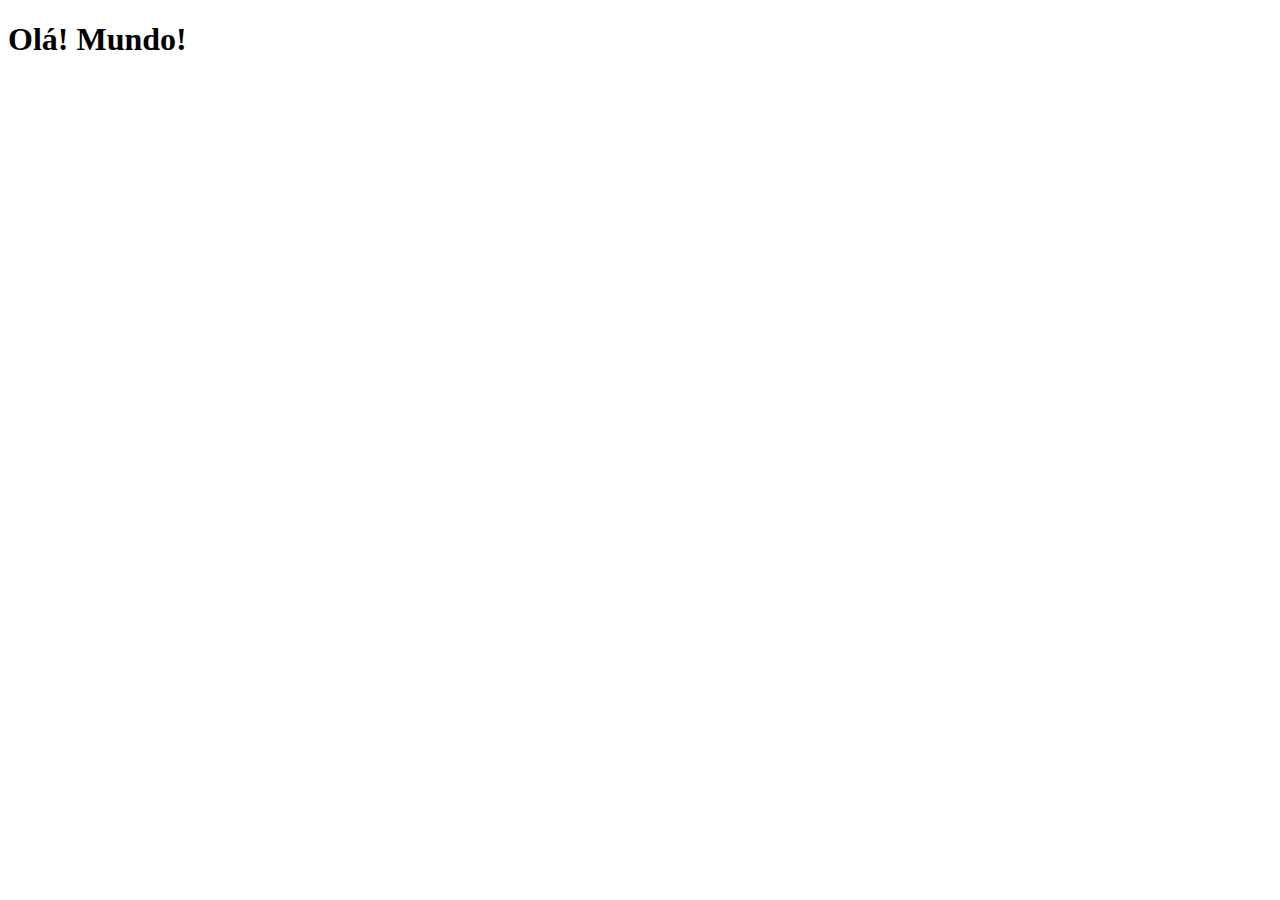
==== index.html @ 5e9c5197 "criei a pagina principal" ====
<!DOCTYPE html>
<html lang="pt-br">
<head>
    <meta charset="UTF-8">
    <meta http-equiv="X-UA-Compatible" content="IE=edge">
    <meta name="viewport" content="width=device-width, initial-scale=1.0">
    <link rel="shortcut icon" href="favicon.ico" type="image/x-icon">
    <title>Projeto Redes Sociais</title>
    
</head>
<body>
    <h1>Olá! Mundo!</h1>
</body>
</html>
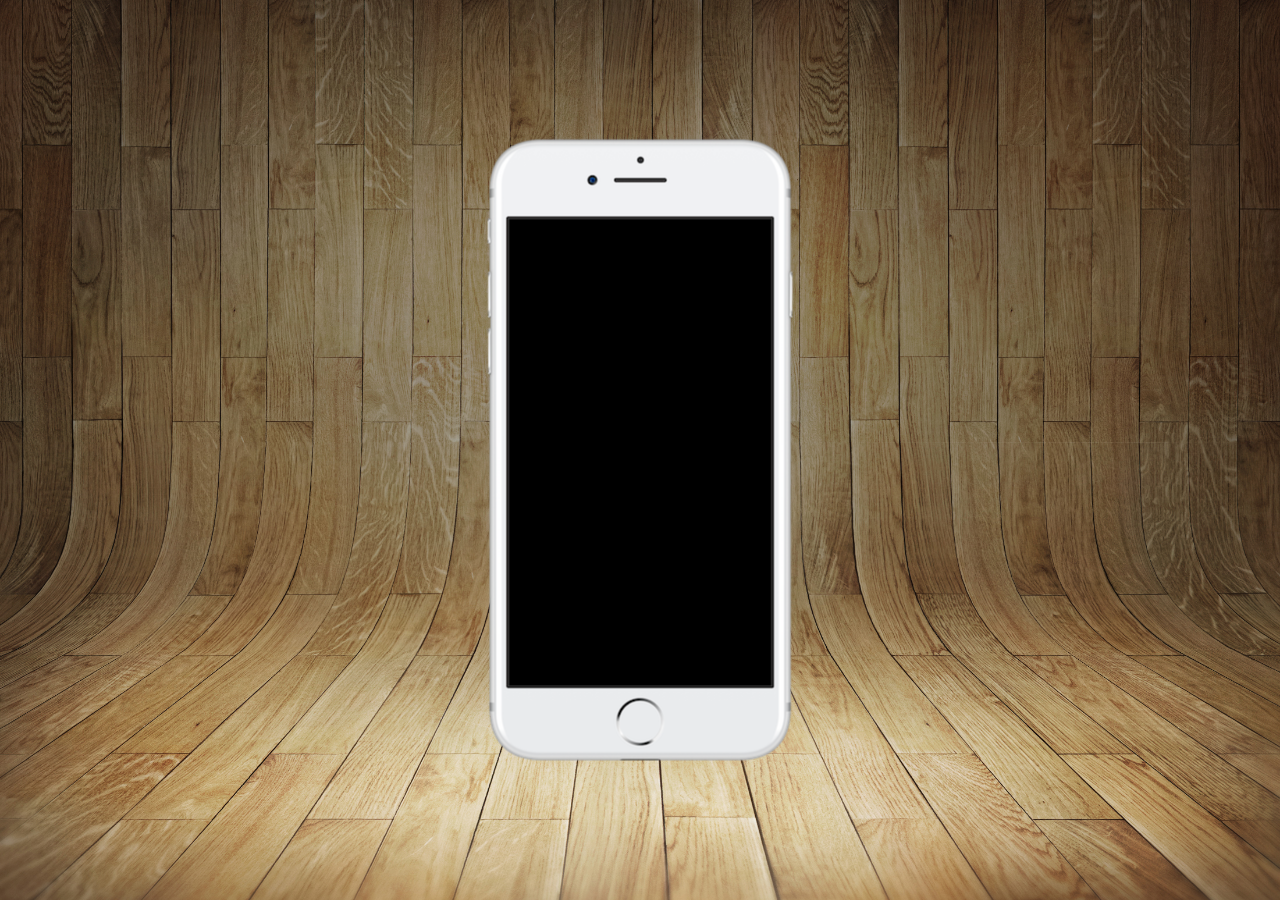
==== commit 71ff3b82: "atualizei tela principal" ====
--- a/index.html
+++ b/index.html
@@ -5,10 +5,18 @@
     <meta http-equiv="X-UA-Compatible" content="IE=edge">
     <meta name="viewport" content="width=device-width, initial-scale=1.0">
     <link rel="shortcut icon" href="favicon.ico" type="image/x-icon">
+    <link rel="stylesheet" href="estilos/style.css">
     <title>Projeto Redes Sociais</title>
     
 </head>
 <body>
-    <h1>Olá! Mundo!</h1>
+    <main>
+        <section id="telefone">
+
+        </section>
+        <section id="redes-sociais">
+
+        </section>
+    </main>
 </body>
 </html>--- a/estilos/style.css
+++ b/estilos/style.css
@@ -0,0 +1,34 @@
+@charset "UTF-8";
+
+* {
+    margin: 0px;
+    padding: 0px;
+    font-family: Arial, Helvetica, sans-serif;
+}
+
+html, body {
+    height: 100vh;
+    width: 100vw;
+    background-color: black;
+}
+
+body {
+    background: url('../imagens/fundo-madeira.jpg') no-repeat top center;
+    background-size: cover;
+    background-attachment: fixed;
+}
+
+main {
+    position: relative;    
+    height: 100vh;
+}
+
+section#telefone {
+    position: absolute;
+    top: 50%;
+    left: 50%;
+    transform: translate(-50%, -50%);
+    height: 627px;
+    width: 311px;
+    background: url('../imagens/frame-iphone.png') no-repeat;
+}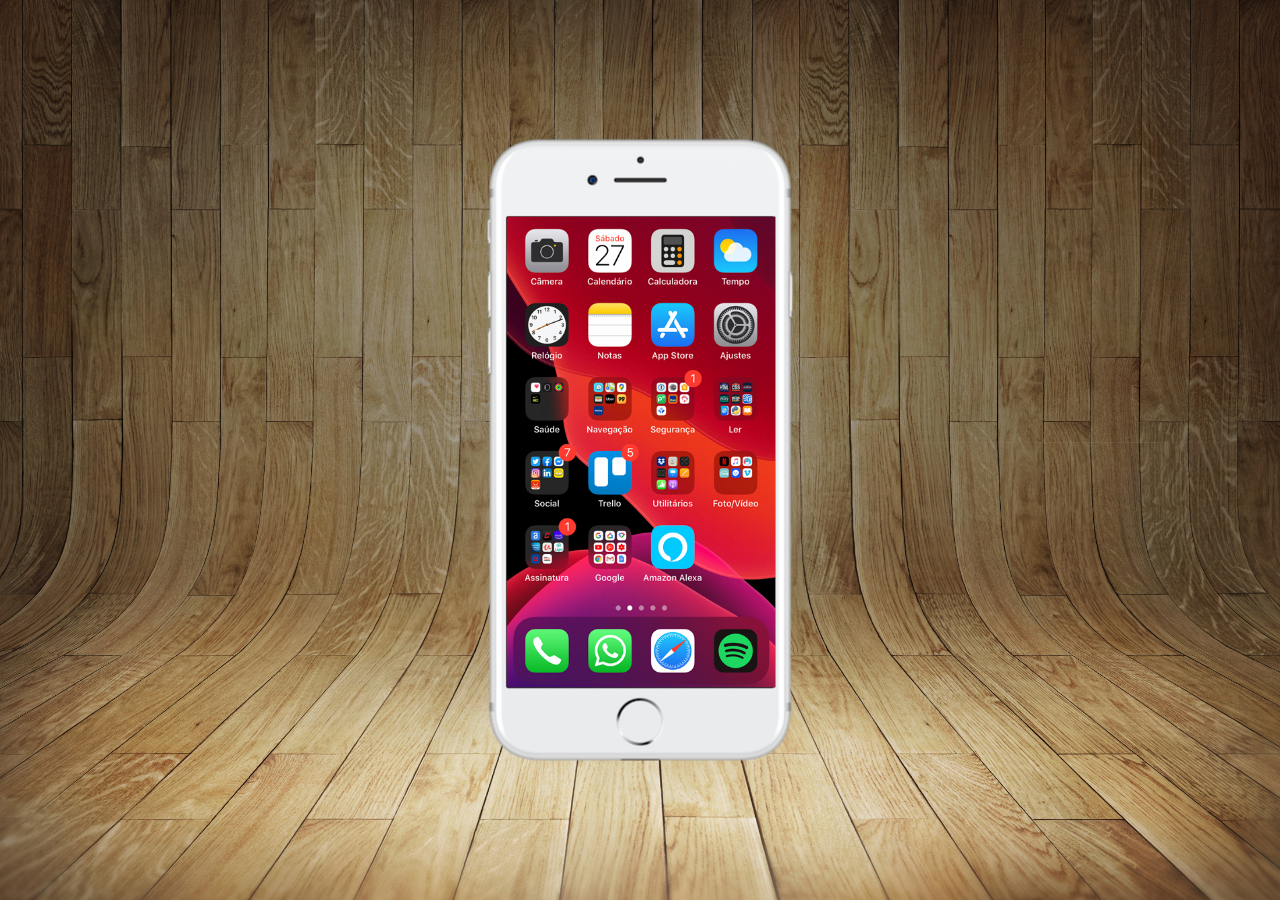
==== commit 560ed891: "criei a tela home" ====
--- a/index.html
+++ b/index.html
@@ -12,7 +12,7 @@
 <body>
     <main>
         <section id="telefone">
-
+            <iframe src="home.html" name="tela" id="tela" frameborder="0"></iframe>
         </section>
         <section id="redes-sociais">
 
--- a/estilos/style.css
+++ b/estilos/style.css
@@ -31,4 +31,11 @@
     height: 627px;
     width: 311px;
     background: url('../imagens/frame-iphone.png') no-repeat;
+}
+iframe#tela {
+    position: relative;
+    top: 80px;
+    left: 22px;
+    width: 269px;
+    height: 471px;
 }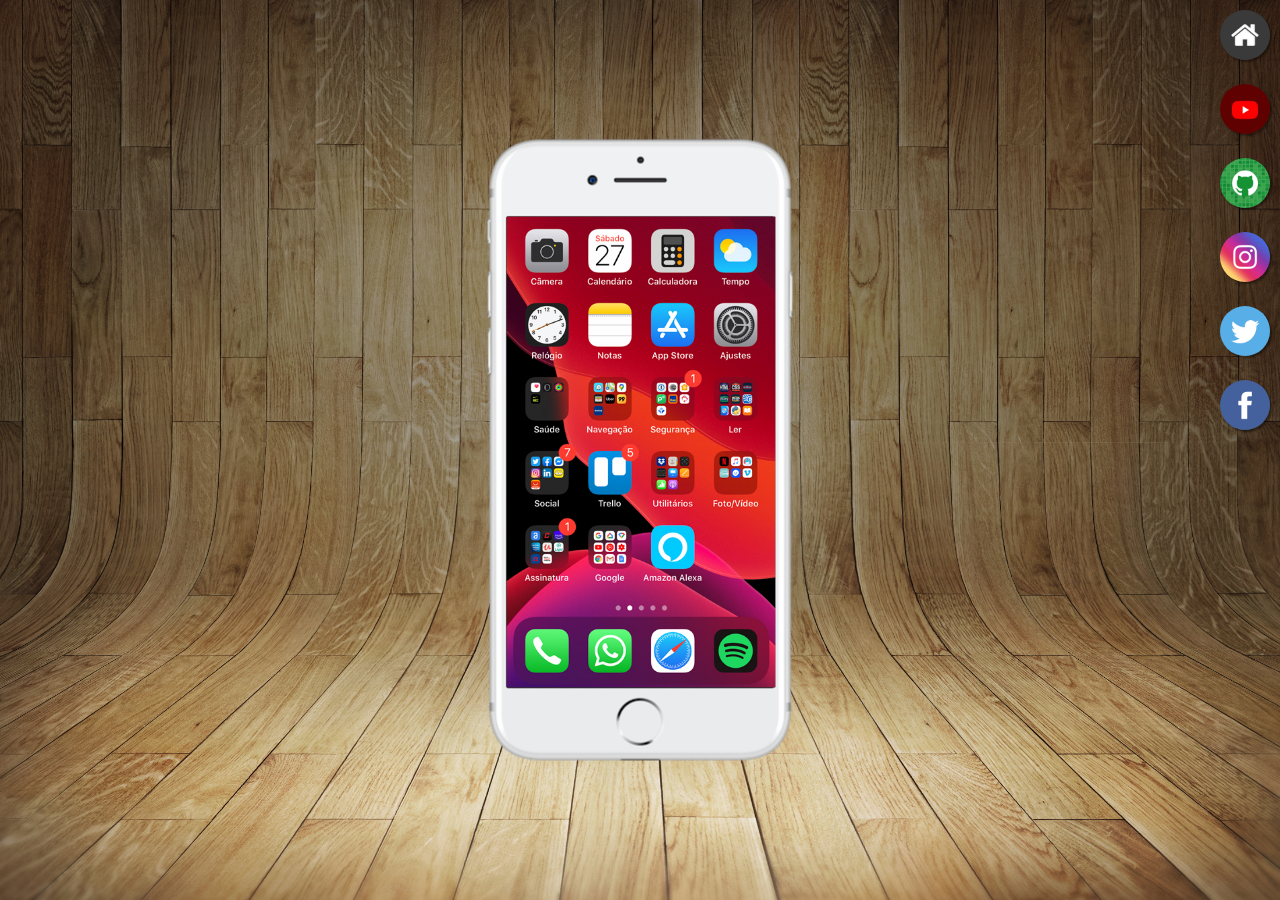
==== commit d0fe95b3: "criei botões na lateral" ====
--- a/index.html
+++ b/index.html
@@ -12,10 +12,15 @@
 <body>
     <main>
         <section id="telefone">
-            <iframe src="home.html" name="tela" id="tela" frameborder="0"></iframe>
+            <iframe src="home.html" name="tela" id="tela" frameborder="0">Seu navegador não é compativel com isso.</iframe>
         </section>
         <section id="redes-sociais">
-
+            <a href="#" target="tela"><img src="imagens/logo-home.jpg" alt="Home"></a><br>
+            <a href="#" target="tela"><img src="imagens/logo-youtube.jpg" alt="Youtube"></a><br>
+            <a href="#" target="tela"><img src="imagens/logo-github.jpg" alt="GitHub"></a><br>
+            <a href="#" target="tela"><img src="imagens/logo-instagram.jpg" alt="Instagram"></a><br>
+            <a href="#" target="tela"><img src="imagens/logo-twitter.jpg" alt="Twitter"></a><br>
+            <a href="#" target="tela"><img src="imagens/logo-facebook.jpg" alt="Facebook"></a><br>
         </section>
     </main>
 </body>
--- a/estilos/style.css
+++ b/estilos/style.css
@@ -38,4 +38,23 @@
     left: 22px;
     width: 269px;
     height: 471px;
+}
+
+section#redes-sociais {
+    text-align: right;
+}
+
+section#redes-sociais img {
+    width: 50px;
+    margin: 10px;
+    border-radius: 50%;
+    box-shadow: 2px 2px 2px rgba(0, 0, 0, 0.404);
+    box-sizing: border-box;
+}
+
+section#redes-sociais img:hover {
+    border: 2px solid rgba(255, 255, 255, 0.644);
+    transform: translate(-3px, -3px);
+    box-shadow: 5px 5px 10px rgba(0, 0, 0, 0.607);
+    transition: transform .5s, border 1s;
 }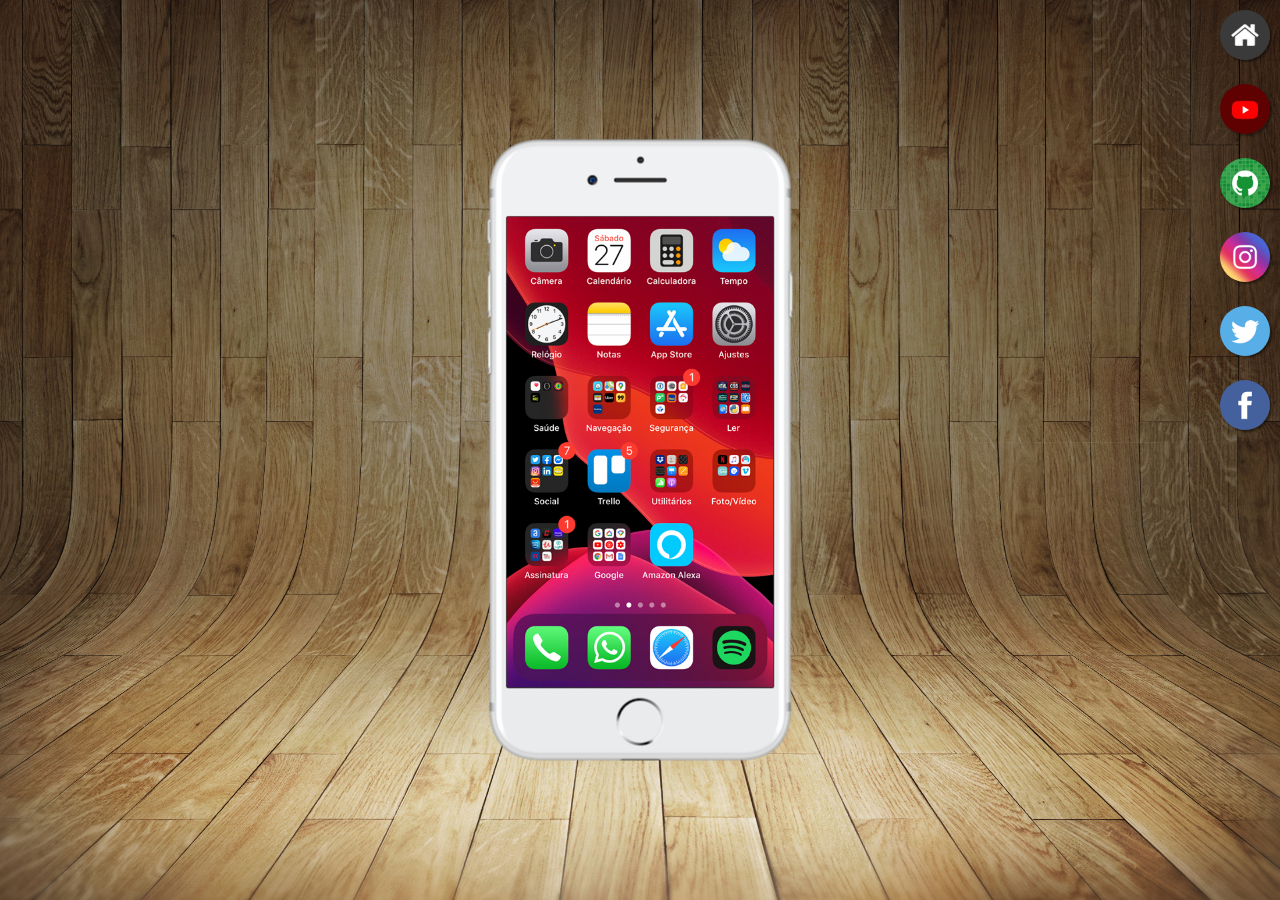
==== commit 9761e489: "finalizei projeto" ====
--- a/index.html
+++ b/index.html
@@ -15,12 +15,12 @@
             <iframe src="home.html" name="tela" id="tela" frameborder="0">Seu navegador não é compativel com isso.</iframe>
         </section>
         <section id="redes-sociais">
-            <a href="#" target="tela"><img src="imagens/logo-home.jpg" alt="Home"></a><br>
-            <a href="#" target="tela"><img src="imagens/logo-youtube.jpg" alt="Youtube"></a><br>
-            <a href="#" target="tela"><img src="imagens/logo-github.jpg" alt="GitHub"></a><br>
-            <a href="#" target="tela"><img src="imagens/logo-instagram.jpg" alt="Instagram"></a><br>
-            <a href="#" target="tela"><img src="imagens/logo-twitter.jpg" alt="Twitter"></a><br>
-            <a href="#" target="tela"><img src="imagens/logo-facebook.jpg" alt="Facebook"></a><br>
+            <a href="home.html" target="tela"><img src="imagens/logo-home.jpg" alt="Home"></a><br>
+            <a href="youtube.html" target="tela"><img src="imagens/logo-youtube.jpg" alt="Youtube"></a><br>
+            <a href="github.html" target="tela"><img src="imagens/logo-github.jpg" alt="GitHub"></a><br>
+            <a href="instragram.html" target="tela"><img src="imagens/logo-instagram.jpg" alt="Instagram"></a><br>
+            <a href="twitter.html" target="tela"><img src="imagens/logo-twitter.jpg" alt="Twitter"></a><br>
+            <a href="facebook.html" target="tela"><img src="imagens/logo-facebook.jpg" alt="Facebook"></a><br>
         </section>
     </main>
 </body>
--- a/estilos/style.css
+++ b/estilos/style.css
@@ -36,7 +36,7 @@
     position: relative;
     top: 80px;
     left: 22px;
-    width: 269px;
+    width: 267px;
     height: 471px;
 }
 
